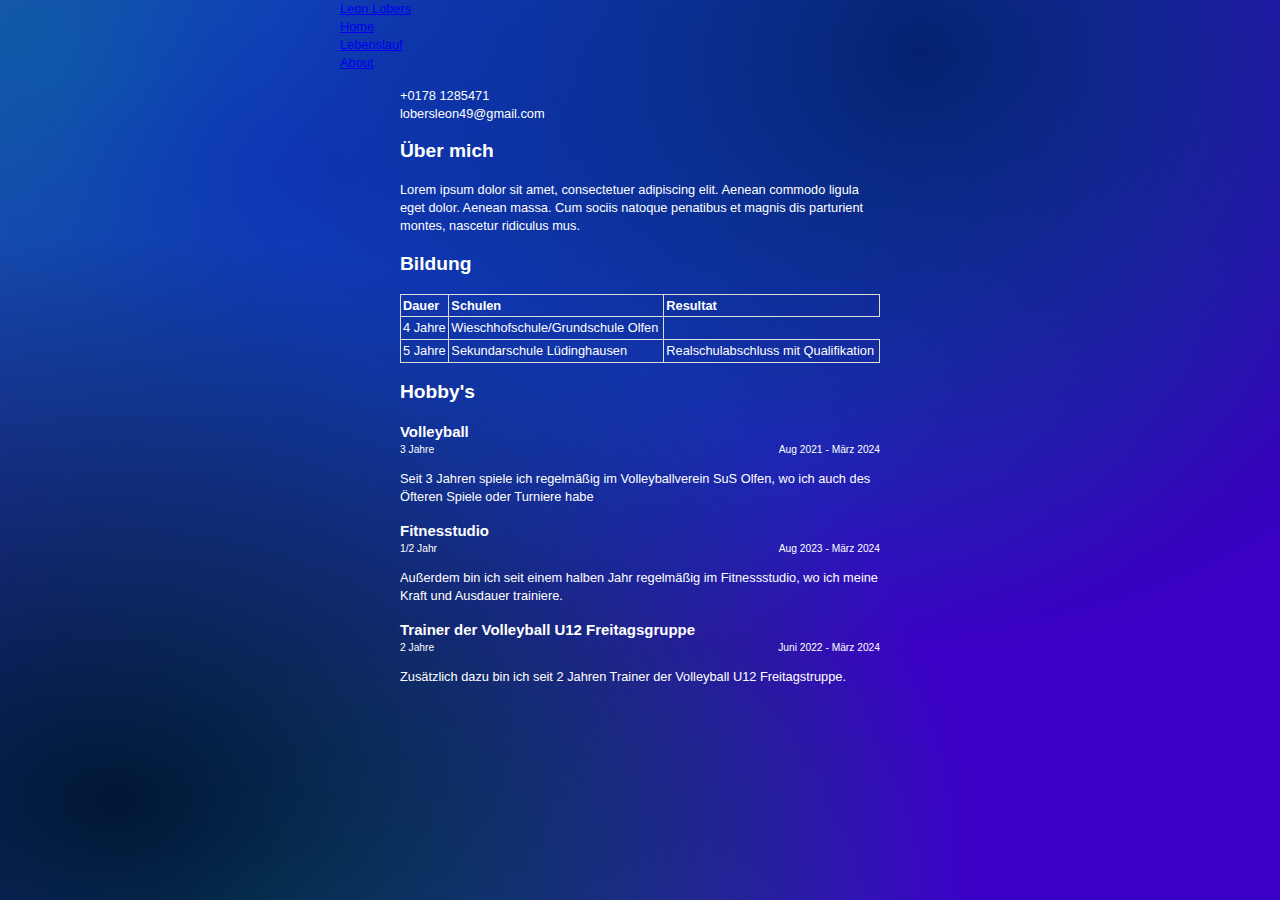
==== Lebenslauf.html @ 723012bf "Update Lebenslauf.html" ====
<!DOCTYPE HTML>
<html lang="en-US">
<head>
	<meta charset="UTF-8">
	<title></title>
	
	<link rel="stylesheet" href="styles.css" />
</head>
<div class="container">
  <div class="glass-container">
      <nav class="navbar">
          <div class="logo"><a href="About.Html">Leon Lobers</a></div>
          <ul class="nav-links">
              <li class="nav-link"><a href="index.html">Home</a></li>
              <li class="nav-link"><a href="Lebenslauf.html">Lebenslauf</a></li>
              <li class="nav-link"><a href="About.Html">About</a></li>
          </ul>
      </nav>
<body>
	<div class="container">
	<header>
		<h3 id="name"></h3>
		
		<div id="designation">
		
			<span class="title">+0178 1285471</span>
			<span class="organization"></span>
		
		</div>
		
		<div class="contact">
			<div class="email">lobersleon49@gmail.com</div>
		</div>
		
	</header>
	
	<div class="content" role=main>
	
		<section id="objective">
			<h2 class="title">Über mich</h2>
			<div class="description">
				<p>
					Lorem ipsum dolor sit amet, consectetuer adipiscing elit. Aenean commodo ligula eget dolor. Aenean massa. Cum sociis natoque penatibus et magnis dis parturient montes, nascetur ridiculus mus.
				</p>			
			</div> 
		</section>
		
		
		<section id="Education">
			<h2 class="title">Bildung</h2>
			<div class="description">
				
				<table>
					<thead>
						<td>Dauer</td>
						<td>Schulen</td>
						<td>Resultat</td>
					</thead>
					

					<tr>
						<td>4 Jahre</td>
						<td>Wieschhofschule/Grundschule Olfen</td>
					</tr>
					
					<tr> 
						<td>5 Jahre</td>
						<td>Sekundarschule Lüdinghausen</td>
						<td>Realschulabschluss mit Qualifikation</td>
					</tr>					
					
				</table>
			
			
			</div>
		</section>
			
		<section id="projects">
			<h2 class="title">Hobby's</h2>
			<div class="description">
				
		
				<section class="project">
					<h3 class="title">Volleyball</h3>
					<div class="meta">
						<span class="field">3 Jahre</span> <span class="date">Aug 2021 - März 2024</span>
					</div>
					<p class="description">Seit 3 Jahren spiele ich regelmäßig im Volleyballverein SuS Olfen, wo ich auch des Öfteren Spiele oder Turniere habe</p>
				</section> 
				<section class="project">
					<h3 class="title">Fitnesstudio</h3>
					<div class="meta">
						<span class="field">1/2 Jahr</span> <span class="date">Aug 2023 - März 2024</span>
					</div>
					<p class="description">Außerdem bin ich seit einem halben Jahr regelmäßig im Fitnessstudio, wo ich meine Kraft und Ausdauer trainiere.</p>
				</section> 



				<section class="project">
					<h3 class="title">Trainer der Volleyball U12 Freitagsgruppe</h3>
					<div class="meta">
						<span class="field">2 Jahre</span> <span class="date">Juni 2022 - März 2024</span>
					</div>
					<p class="description">Zusätzlich dazu bin ich seit 2 Jahren Trainer der Volleyball U12 Freitagstruppe.</p>
				</section>		
				
				</div>
		</section>	
	

	
	
	
	
	</div>
	
	
	
	
	
	
	
	
	
	
	
	
	
	</div>
	
</body>
</html>
---- styles.css ----
article, aside, details, figcaption, figure, footer, header, hgroup, nav, section { display: block; }
   audio, canvas, video { display: inline-block; *display: inline; *zoom: 1; }
   audio:not([controls]) { display: none; }
   [hidden] { display: none; }
   
   

   html { font-size: 100%; overflow-y: scroll; -webkit-text-size-adjust: 100%; -ms-text-size-adjust: 100%; }
   
   body { margin: 0; font-size: 0.8em; line-height: 1.4; }
   
   body, button, input, select, textarea { font-family: sans-serif; color: #222; }
   
   body{
    color: #fff;
    background-color: #3b00c5;
    background-image:
        radial-gradient(at 9% 89%, rgb(0, 22, 53) 0px, transparent 50%),
        radial-gradient(at 72% 6%, rgb(4, 33, 112) 0px, transparent 50%),
        radial-gradient(at 24% 19%, rgb(14, 53, 180) 0px, transparent 50%),
        radial-gradient(at 65% 6%, rgb(30, 90, 219) 0px, transparent 50%),
        radial-gradient(at 20% 98%, rgb(21, 116, 153) 0px, transparent 50%),
        radial-gradient(at 44% 9%, rgb(13, 62, 221) 0px, transparent 50%),
        radial-gradient(at 10% 9%, rgb(13, 145, 150) 0px, transparent 50%);
    min-height: 100vh;
}
   
   ::-moz-selection { background: #fe57a1; color: #fff; text-shadow: none; }
   ::selection { background: #fe57a1; color: #fff; text-shadow: none; }
   
   

   a { color: #00e; }
   a:visited { color: #551a8b; }
   a:hover { color: #06e; }
   a:focus { outline: thin dotted; }

   a:hover, a:active { outline: 0; }
   

   
   abbr[title] { border-bottom: 1px dotted; }
   
   b, strong { font-weight: bold; }
   
   blockquote { margin: 1em 40px; }
   
   dfn { font-style: italic; }
   
   hr { display: block; height: 1px; border: 0; border-top: 1px solid #ccc; margin: 1em 0; padding: 0; }
   
   ins { background: #ff9; color: #000; text-decoration: none; }
   
   mark { background: #ff0; color: #000; font-style: italic; font-weight: bold; }
   

   pre, code, kbd, samp { font-family: monospace, serif; _font-family: 'courier new', monospace; font-size: 1em; }

   pre { white-space: pre; white-space: pre-wrap; word-wrap: break-word; }
   
   q { quotes: none; }
   q:before, q:after { content: ""; content: none; }
   
   small { font-size: 85%; }
 
   sub, sup { font-size: 75%; line-height: 0; position: relative; vertical-align: baseline; }
   sup { top: -0.5em; }
   sub { bottom: -0.25em; }
   
   
  
   ul, ol { margin: 1em 0; padding: 0 0 0 40px; }
   dd { margin: 0 0 0 40px; }
   nav ul, nav ol { list-style: none; list-style-image: none; margin: 0; padding: 0; }
   
   

   img { border: 0; -ms-interpolation-mode: bicubic; vertical-align: middle; }
   
   
   
   svg:not(:root) { overflow: hidden; }
   
   
  
   figure { margin: 0; }
   
 
   
   form { margin: 0; }
   fieldset { border: 0; margin: 0; padding: 0; }
 
   label { cursor: pointer; }
   

   
   legend { border: 0; *margin-left: -7px; padding: 0; }

   button, input, select, textarea { font-size: 100%; margin: 0; vertical-align: baseline; *vertical-align: middle; }
   

   
   button, input { line-height: normal; }
   

   button, input[type="button"], input[type="reset"], input[type="submit"] { cursor: pointer; -webkit-appearance: button; *overflow: visible; }

   
   input[type="checkbox"], input[type="radio"] { box-sizing: border-box; padding: 0; }
   input[type="search"] { -webkit-appearance: textfield; -moz-box-sizing: content-box; -webkit-box-sizing: content-box; box-sizing: content-box; }
   input[type="search"]::-webkit-search-decoration { -webkit-appearance: none; }
   

   button::-moz-focus-inner, input::-moz-focus-inner { border: 0; padding: 0; }
   
 
   
   textarea { overflow: auto; vertical-align: top; resize: vertical; }
 
   input:valid, textarea:valid {  }
   input:invalid, textarea:invalid { background-color: #f0dddd; }
   
   

   table { border-collapse: collapse; border-spacing: 0; }
   td { vertical-align: top; }
   
   

   
   .container {
     width: 80%;
     max-width: 600px;
     margin: 0 auto;	
   }
   
   table{
     width: 100%;
   }
   
   thead{
     font-weight: bold;
   }
   
   td{	
     border: 1px solid #ddd;
     padding: 2px;
   }
   
   
   .project > .title {
     margin-bottom: 0px;
   }
   
   .project > .meta {
     font-size: 0.8em;
   }
   
   .project > .meta > .date {
     float: right;
   
   }
   
   
   
   
   
   
   
   
   
   
   
   

   
   @media only screen and (min-width: 480px) {
     
   
   }
   
   @media only screen and (min-width: 768px) {
    
   
   }
   
   

   .ir { display: block; border: 0; text-indent: -999em; overflow: hidden; background-color: transparent; background-repeat: no-repeat; text-align: left; direction: ltr; *line-height: 0; }
   .ir br { display: none; }
   
   
   .hidden { display: none !important; visibility: hidden; }
   

   .visuallyhidden { border: 0; clip: rect(0 0 0 0); height: 1px; margin: -1px; overflow: hidden; padding: 0; position: absolute; width: 1px; }

   .visuallyhidden.focusable:active, .visuallyhidden.focusable:focus { clip: auto; height: auto; margin: 0; overflow: visible; position: static; width: auto; }
   

   .invisible { visibility: hidden; }
   
  
   .clearfix:before, .clearfix:after { content: ""; display: table; }
   .clearfix:after { clear: both; }
   .clearfix { *zoom: 1; }
   
   
   
 
   
   @media print {
     * { background: transparent !important; color: black !important; box-shadow:none !important; text-shadow: none !important; filter:none !important; -ms-filter: none !important; } 
     a, a:visited { text-decoration: underline; }
     a[href]:after { content: " (" attr(href) ")"; }
     abbr[title]:after { content: " (" attr(title) ")"; }
     .ir a:after, a[href^="javascript:"]:after, a[href^="#"]:after { content: ""; }  
     pre, blockquote { border: 1px solid #999; page-break-inside: avoid; }
     thead { display: table-header-group; } 
     tr, img { page-break-inside: avoid; }
     img { max-width: 100% !important; }
     @page { margin: 0.5cm; }
     p, h2, h3 { orphans: 3; widows: 3; }
     h2, h3 { page-break-after: avoid; }
   }
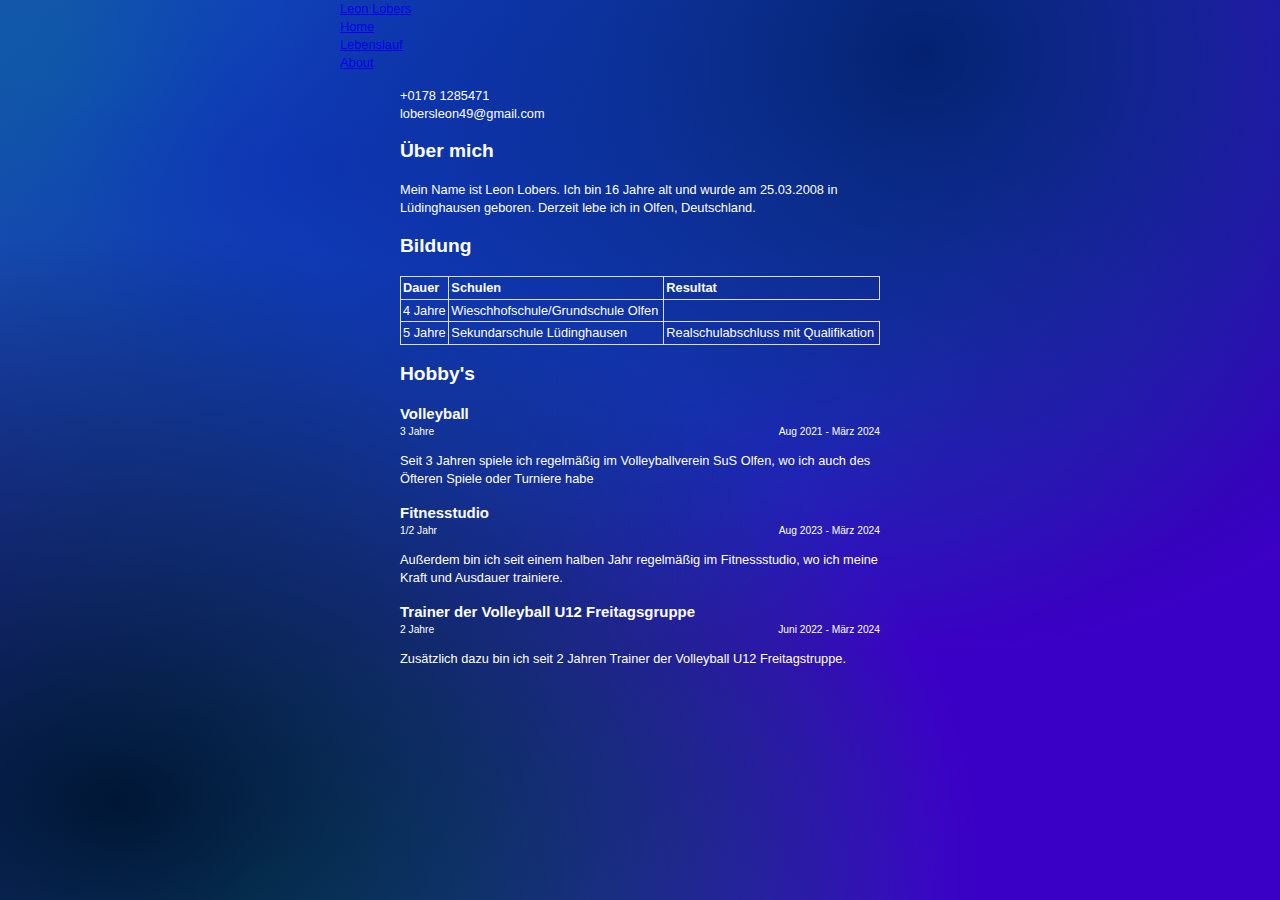
==== commit fa0f8d1a: "Add files via upload" ====
--- a/Lebenslauf.html
+++ b/Lebenslauf.html
@@ -40,7 +40,7 @@
 			<h2 class="title">Über mich</h2>
 			<div class="description">
 				<p>
-					Lorem ipsum dolor sit amet, consectetuer adipiscing elit. Aenean commodo ligula eget dolor. Aenean massa. Cum sociis natoque penatibus et magnis dis parturient montes, nascetur ridiculus mus.
+					Mein Name ist Leon Lobers. Ich bin 16 Jahre alt und wurde am 25.03.2008 in Lüdinghausen geboren. Derzeit lebe ich in Olfen, Deutschland.
 				</p>			
 			</div> 
 		</section>
@@ -130,4 +130,4 @@
 	</div>
 	
 </body>
-</html>
+</html>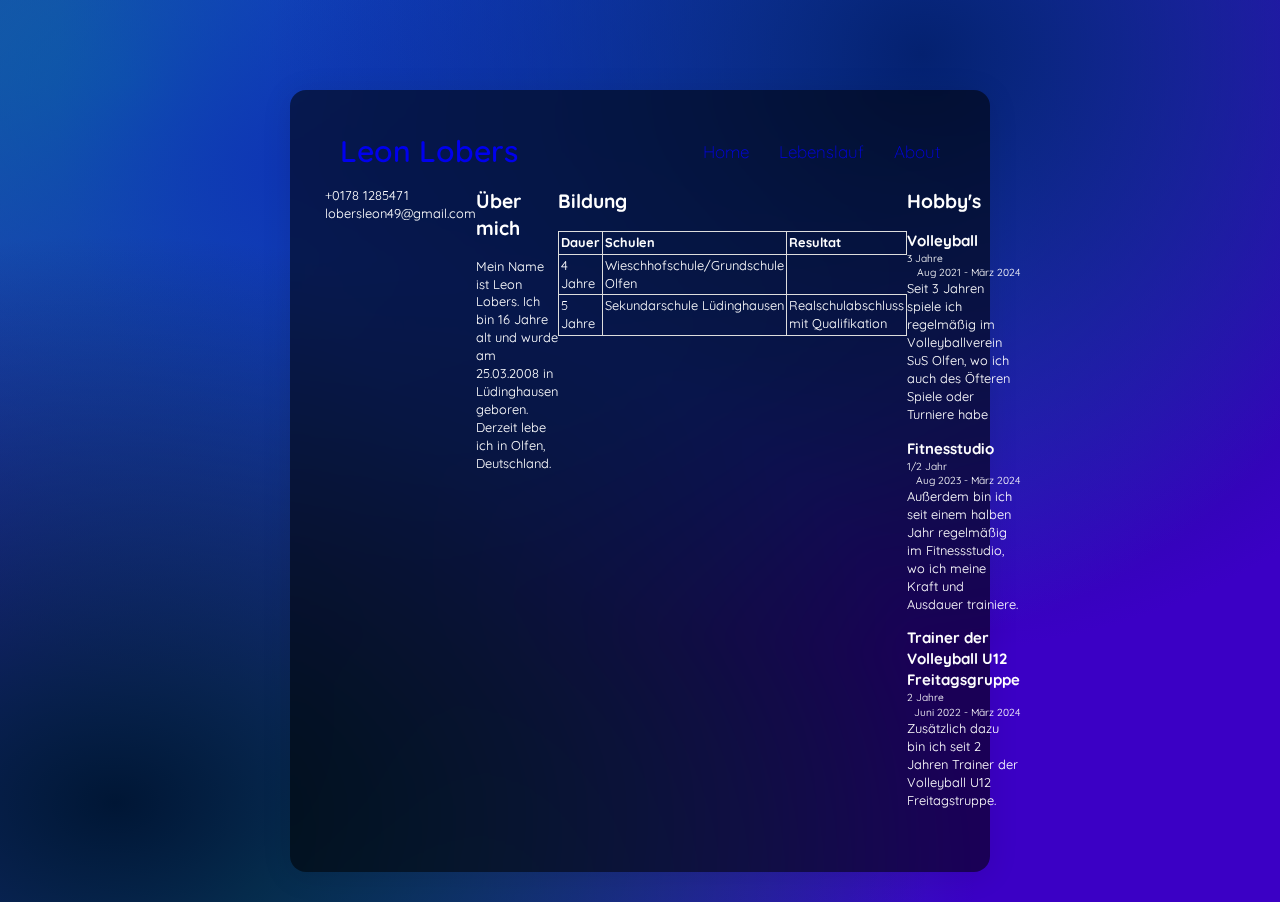
==== commit b44d3d91: "Update Lebenslauf.html" ====
--- a/Lebenslauf.html
+++ b/Lebenslauf.html
@@ -3,7 +3,7 @@
 <head>
 	<meta charset="UTF-8">
 	<title></title>
-	
+	<link rel="stylesheet" href="style.css" />
 	<link rel="stylesheet" href="styles.css" />
 </head>
 <div class="container">
@@ -130,4 +130,4 @@
 	</div>
 	
 </body>
-</html>+</html>
--- a/style.css
+++ b/style.css
@@ -0,0 +1,207 @@
+@import url('https://fonts.googleapis.com/css2?family=Quicksand:wght@300;400;500;600;700&display=swap');
+
+*{
+    font-family: 'Quicksand', sans-serif;
+}
+
+a{
+    text-decoration: none;
+    color: #fff;
+}
+
+body{
+    color: #fff;
+    background-color: #3b00c5;
+    background-image:
+        radial-gradient(at 9% 89%, rgb(0, 22, 53) 0px, transparent 50%),
+        radial-gradient(at 72% 6%, rgb(4, 33, 112) 0px, transparent 50%),
+        radial-gradient(at 24% 19%, rgb(14, 53, 180) 0px, transparent 50%),
+        radial-gradient(at 65% 6%, rgb(30, 90, 219) 0px, transparent 50%),
+        radial-gradient(at 20% 98%, rgb(21, 116, 153) 0px, transparent 50%),
+        radial-gradient(at 44% 9%, rgb(13, 62, 221) 0px, transparent 50%),
+        radial-gradient(at 10% 9%, rgb(13, 145, 150) 0px, transparent 50%);
+    min-height: 100vh;
+}
+
+.container{
+    display: flex;
+    justify-content: center;
+}
+
+.glass-container{
+    display: block;
+    max-width: 72vw;
+    margin-top: 10vh;
+    margin-bottom: 30px;
+    background: rgba(0, 0, 0, 0.56);
+    padding: 50px;
+    border-radius: 16px;
+    box-shadow: 0 4px 30px rgba(0, 0, 0, 0.1);
+    backdrop-filter: blur(11.6px);
+    -webkit-backdrop-filter: blur(11.6px);
+}
+
+.logo{
+    display: inline-block;
+    font-size: 30px;
+    font-weight: 600;
+    margin-top: -10px;
+}
+
+ul.nav-links{
+    margin: 0;
+    float: right;
+    display: flex;
+    list-style: none;
+}
+
+li.nav-link{
+    display: inline-block;
+    margin-left: 30px;
+    font-size: 17px;
+    font-weight: 300;
+}
+
+.content{
+    display: flex;
+    width: 100%;
+}
+
+.main{
+    margin-top: 10vh;
+    display: inline-block;
+    padding: 20px;
+}
+
+.main h2{
+    font-size: 35px;
+}
+
+.main p{
+    font-size: 16px;
+    line-height: 23px;
+}
+
+button{
+    margin-top: 10px;
+    width: 100%;
+    height: 40px;
+    font-size: 15px;
+    color: #fff;
+    background-color: transparent;
+    border: 1px solid #fff;
+    border-radius: 10px;
+    cursor: pointer;
+    transition: all 0.3s ease;
+}
+
+button:hover{
+    border-color: #2668db;
+    background-color: #2668db;
+}
+
+.image-wrapper{
+    display: flex;
+    margin-top: 5vh;
+    position: relative;
+}
+
+.image-wrapper img{
+    max-width: 500px;
+}
+
+.attrebute{
+    position: absolute;
+    bottom: 20px;
+    right: 0;
+    font-size: 12px;
+}
+
+@media screen and (max-width: 1075px) {
+    .content{
+        flex-direction: column;
+    }
+}
+
+@media screen and (max-width: 720px) {
+    .logo{
+        font-size: 22px;
+    }
+    li.nav-link{
+        font-size: 13px;
+    }
+    .main h2{
+        font-size: 28px;
+    }
+    .main p{
+        font-size: 15px;
+    }
+    button{
+        font-size: 13px;
+    }
+    .image-wrapper img{
+        max-width: 400px;
+    }
+}
+
+h1 {
+  color: white;
+  padding-top: 10px;
+  text-align: center;
+  font-size: 60px;
+}
+
+input {
+  background-color: white;
+  width: 70%;
+  margin-left: 12%;
+  font-size: 20px;
+  padding: 16px;
+  border-radius: 10px;
+  border-color: black;
+  margin-bottom: 20px;
+}
+
+textarea {
+ background-color: white;
+ width: 70%;
+ margin-left: 12%;
+ margin-left: 12%;
+ font-size: 20px;
+ padding: 16px 16px;
+ border-radius: 10px;
+ border-color: black;
+ margin-bottom: 25px;
+ font-family: 'Quicksand' sans-serif;
+}
+
+input:focus-within{
+outline: none;
+border-color: #27272c;
+border-width: 3px;
+}
+
+textarea:focus-within{
+  outline: none;
+  border-color: #27272c;
+  border-width: 3px;
+  }
+
+  button {
+    background-color: #14161a;
+    border-radius: 20px;
+    border-color: black;
+    font-size: 22px;
+    padding: 10 18;
+    text-align: center;
+    display: flex;
+    margin: auto;
+  }
+
+  button:hover {
+    opacity: 80%;
+    cursor: pointer;
+  }
+
+
+  
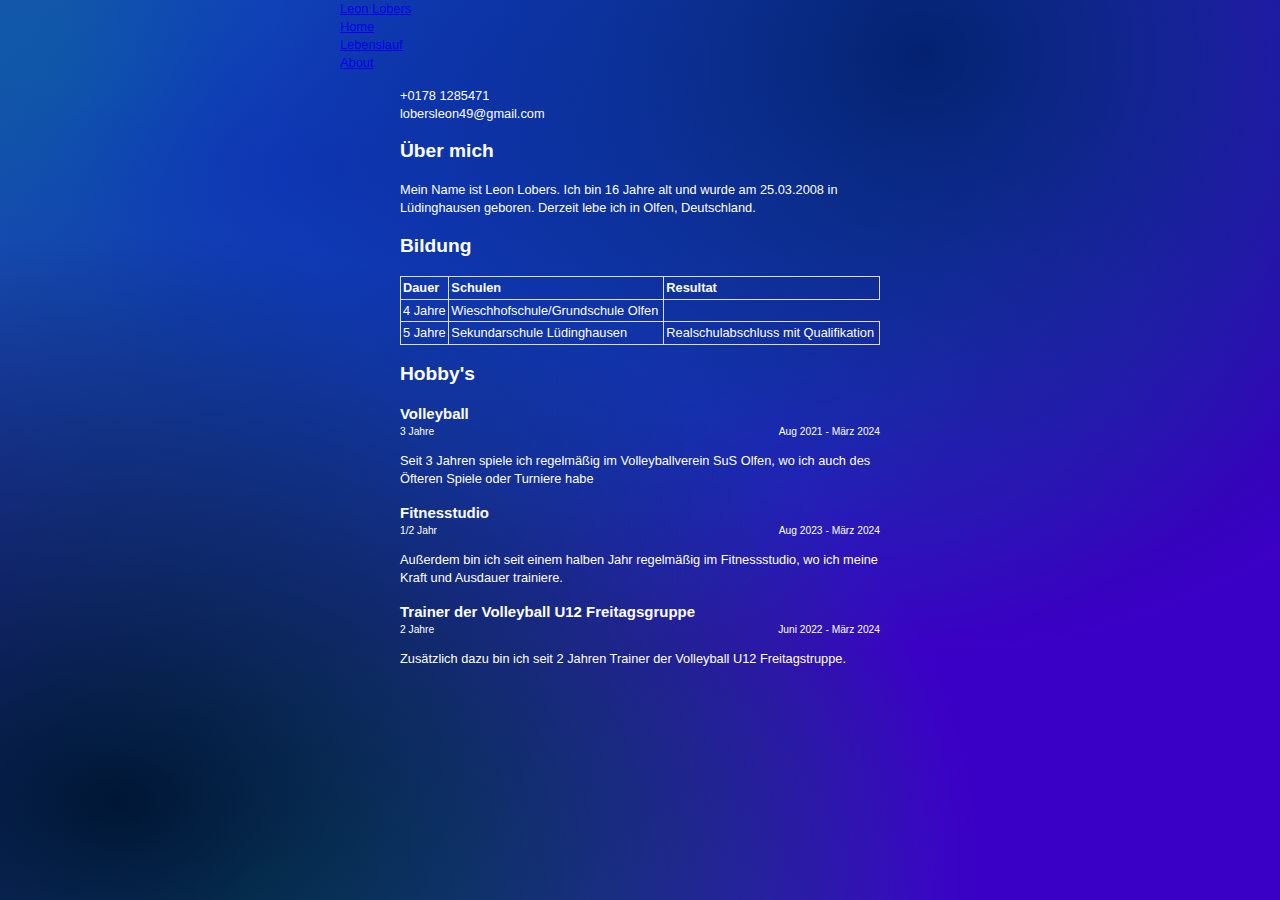
==== commit 8a660b0c: "Add files via upload" ====
--- a/Lebenslauf.html
+++ b/Lebenslauf.html
@@ -3,7 +3,7 @@
 <head>
 	<meta charset="UTF-8">
 	<title></title>
-	<link rel="stylesheet" href="style.css" />
+	
 	<link rel="stylesheet" href="styles.css" />
 </head>
 <div class="container">
@@ -130,4 +130,4 @@
 	</div>
 	
 </body>
-</html>
+</html>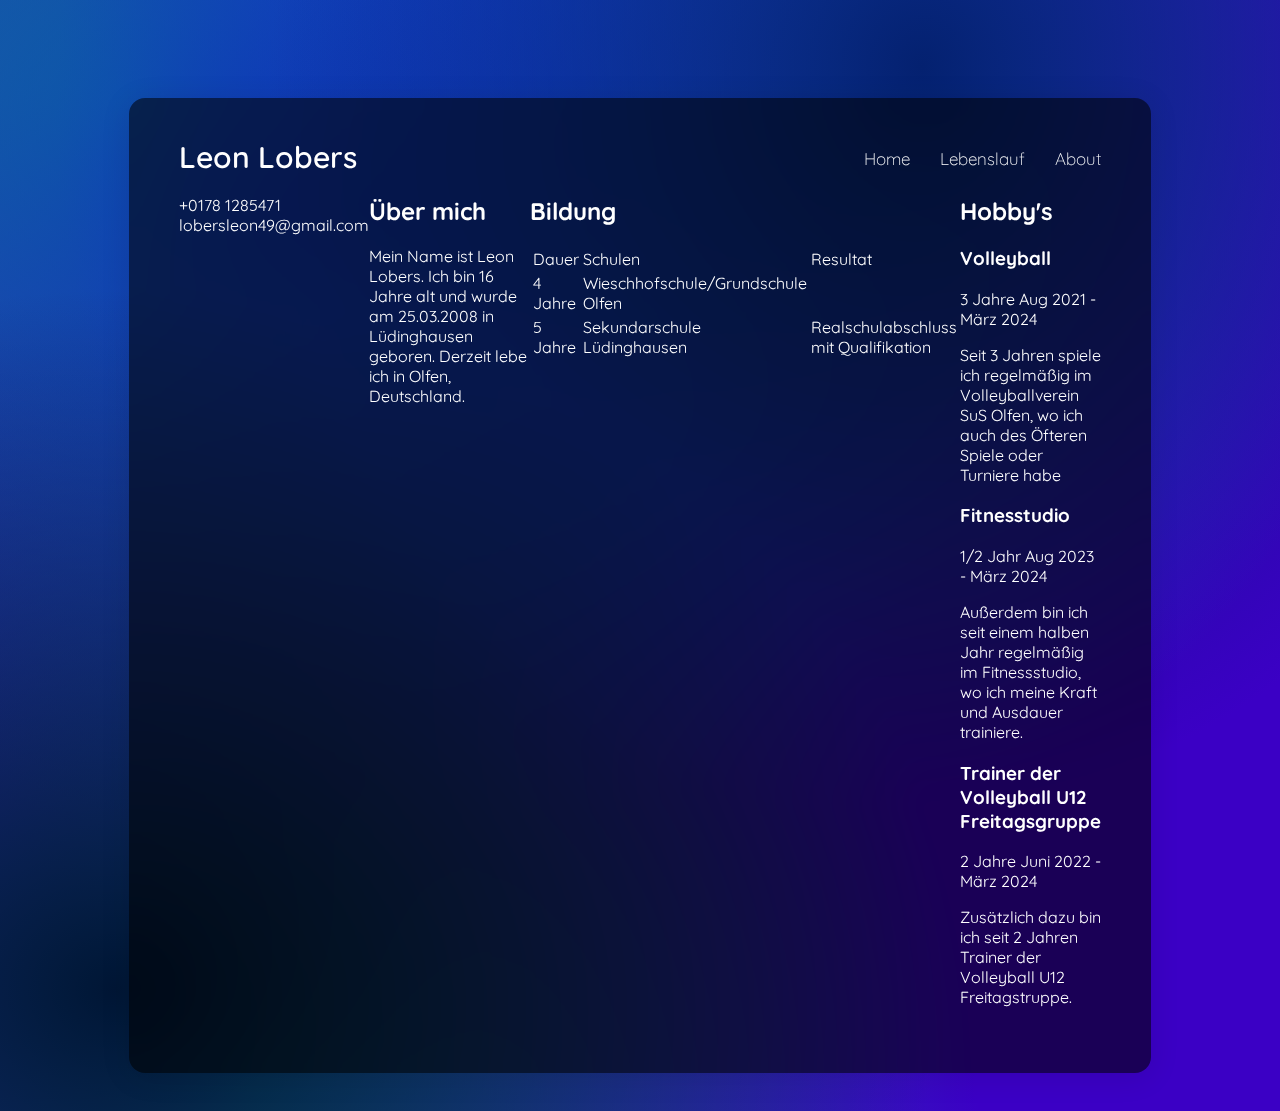
==== commit 418ed4e8: "Update Lebenslauf.html" ====
--- a/Lebenslauf.html
+++ b/Lebenslauf.html
@@ -3,8 +3,7 @@
 <head>
 	<meta charset="UTF-8">
 	<title></title>
-	
-	<link rel="stylesheet" href="styles.css" />
+	<link rel="stylesheet" href="style.css" />
 </head>
 <div class="container">
   <div class="glass-container">
@@ -130,4 +129,4 @@
 	</div>
 	
 </body>
-</html>+</html>
--- a/style.css
+++ b/style.css
@@ -0,0 +1,207 @@
+@import url('https://fonts.googleapis.com/css2?family=Quicksand:wght@300;400;500;600;700&display=swap');
+
+*{
+    font-family: 'Quicksand', sans-serif;
+}
+
+a{
+    text-decoration: none;
+    color: #fff;
+}
+
+body{
+    color: #fff;
+    background-color: #3b00c5;
+    background-image:
+        radial-gradient(at 9% 89%, rgb(0, 22, 53) 0px, transparent 50%),
+        radial-gradient(at 72% 6%, rgb(4, 33, 112) 0px, transparent 50%),
+        radial-gradient(at 24% 19%, rgb(14, 53, 180) 0px, transparent 50%),
+        radial-gradient(at 65% 6%, rgb(30, 90, 219) 0px, transparent 50%),
+        radial-gradient(at 20% 98%, rgb(21, 116, 153) 0px, transparent 50%),
+        radial-gradient(at 44% 9%, rgb(13, 62, 221) 0px, transparent 50%),
+        radial-gradient(at 10% 9%, rgb(13, 145, 150) 0px, transparent 50%);
+    min-height: 100vh;
+}
+
+.container{
+    display: flex;
+    justify-content: center;
+}
+
+.glass-container{
+    display: block;
+    max-width: 72vw;
+    margin-top: 10vh;
+    margin-bottom: 30px;
+    background: rgba(0, 0, 0, 0.56);
+    padding: 50px;
+    border-radius: 16px;
+    box-shadow: 0 4px 30px rgba(0, 0, 0, 0.1);
+    backdrop-filter: blur(11.6px);
+    -webkit-backdrop-filter: blur(11.6px);
+}
+
+.logo{
+    display: inline-block;
+    font-size: 30px;
+    font-weight: 600;
+    margin-top: -10px;
+}
+
+ul.nav-links{
+    margin: 0;
+    float: right;
+    display: flex;
+    list-style: none;
+}
+
+li.nav-link{
+    display: inline-block;
+    margin-left: 30px;
+    font-size: 17px;
+    font-weight: 300;
+}
+
+.content{
+    display: flex;
+    width: 100%;
+}
+
+.main{
+    margin-top: 10vh;
+    display: inline-block;
+    padding: 20px;
+}
+
+.main h2{
+    font-size: 35px;
+}
+
+.main p{
+    font-size: 16px;
+    line-height: 23px;
+}
+
+button{
+    margin-top: 10px;
+    width: 100%;
+    height: 40px;
+    font-size: 15px;
+    color: #fff;
+    background-color: transparent;
+    border: 1px solid #fff;
+    border-radius: 10px;
+    cursor: pointer;
+    transition: all 0.3s ease;
+}
+
+button:hover{
+    border-color: #2668db;
+    background-color: #2668db;
+}
+
+.image-wrapper{
+    display: flex;
+    margin-top: 5vh;
+    position: relative;
+}
+
+.image-wrapper img{
+    max-width: 500px;
+}
+
+.attrebute{
+    position: absolute;
+    bottom: 20px;
+    right: 0;
+    font-size: 12px;
+}
+
+@media screen and (max-width: 1075px) {
+    .content{
+        flex-direction: column;
+    }
+}
+
+@media screen and (max-width: 720px) {
+    .logo{
+        font-size: 22px;
+    }
+    li.nav-link{
+        font-size: 13px;
+    }
+    .main h2{
+        font-size: 28px;
+    }
+    .main p{
+        font-size: 15px;
+    }
+    button{
+        font-size: 13px;
+    }
+    .image-wrapper img{
+        max-width: 400px;
+    }
+}
+
+h1 {
+  color: white;
+  padding-top: 10px;
+  text-align: center;
+  font-size: 60px;
+}
+
+input {
+  background-color: white;
+  width: 70%;
+  margin-left: 12%;
+  font-size: 20px;
+  padding: 16px;
+  border-radius: 10px;
+  border-color: black;
+  margin-bottom: 20px;
+}
+
+textarea {
+ background-color: white;
+ width: 70%;
+ margin-left: 12%;
+ margin-left: 12%;
+ font-size: 20px;
+ padding: 16px 16px;
+ border-radius: 10px;
+ border-color: black;
+ margin-bottom: 25px;
+ font-family: 'Quicksand' sans-serif;
+}
+
+input:focus-within{
+outline: none;
+border-color: #27272c;
+border-width: 3px;
+}
+
+textarea:focus-within{
+  outline: none;
+  border-color: #27272c;
+  border-width: 3px;
+  }
+
+  button {
+    background-color: #14161a;
+    border-radius: 20px;
+    border-color: black;
+    font-size: 22px;
+    padding: 10 18;
+    text-align: center;
+    display: flex;
+    margin: auto;
+  }
+
+  button:hover {
+    opacity: 80%;
+    cursor: pointer;
+  }
+
+
+  
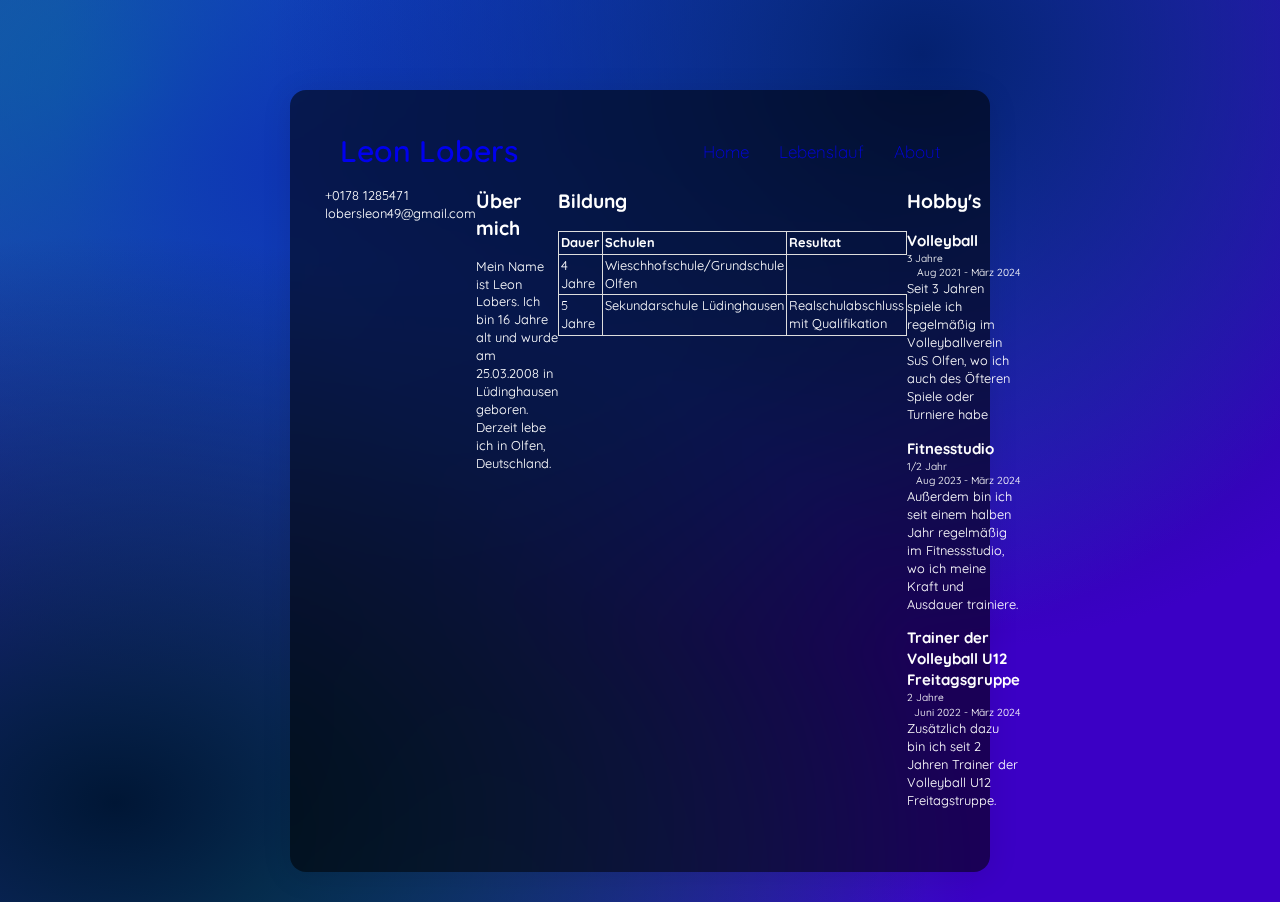
==== commit 78058183: "Update Lebenslauf.html" ====
--- a/Lebenslauf.html
+++ b/Lebenslauf.html
@@ -4,6 +4,7 @@
 	<meta charset="UTF-8">
 	<title></title>
 	<link rel="stylesheet" href="style.css" />
+	<link rel="stylesheet" href="styles.css"/>
 </head>
 <div class="container">
   <div class="glass-container">
--- a/styles.css
+++ b/styles.css
@@ -0,0 +1,226 @@
+
+   article, aside, details, figcaption, figure, footer, header, hgroup, nav, section { display: block; }
+   audio, canvas, video { display: inline-block; *display: inline; *zoom: 1; }
+   audio:not([controls]) { display: none; }
+   [hidden] { display: none; }
+   
+   
+
+   html { font-size: 100%; overflow-y: scroll; -webkit-text-size-adjust: 100%; -ms-text-size-adjust: 100%; }
+   
+   body { margin: 0; font-size: 0.8em; line-height: 1.4; }
+   
+   body, button, input, select, textarea { font-family: sans-serif; color: #222; }
+   
+   body{
+    color: #fff;
+    background-color: #3b00c5;
+    background-image:
+        radial-gradient(at 9% 89%, rgb(0, 22, 53) 0px, transparent 50%),
+        radial-gradient(at 72% 6%, rgb(4, 33, 112) 0px, transparent 50%),
+        radial-gradient(at 24% 19%, rgb(14, 53, 180) 0px, transparent 50%),
+        radial-gradient(at 65% 6%, rgb(30, 90, 219) 0px, transparent 50%),
+        radial-gradient(at 20% 98%, rgb(21, 116, 153) 0px, transparent 50%),
+        radial-gradient(at 44% 9%, rgb(13, 62, 221) 0px, transparent 50%),
+        radial-gradient(at 10% 9%, rgb(13, 145, 150) 0px, transparent 50%);
+    min-height: 100vh;
+}
+   
+   ::-moz-selection { background: #fe57a1; color: #fff; text-shadow: none; }
+   ::selection { background: #fe57a1; color: #fff; text-shadow: none; }
+   
+   
+
+   a { color: #00e; }
+   a:visited { color: #551a8b; }
+   a:hover { color: #06e; }
+   a:focus { outline: thin dotted; }
+
+   a:hover, a:active { outline: 0; }
+   
+
+   
+   abbr[title] { border-bottom: 1px dotted; }
+   
+   b, strong { font-weight: bold; }
+   
+   blockquote { margin: 1em 40px; }
+   
+   dfn { font-style: italic; }
+   
+   hr { display: block; height: 1px; border: 0; border-top: 1px solid #ccc; margin: 1em 0; padding: 0; }
+   
+   ins { background: #ff9; color: #000; text-decoration: none; }
+   
+   mark { background: #ff0; color: #000; font-style: italic; font-weight: bold; }
+   
+
+   pre, code, kbd, samp { font-family: monospace, serif; _font-family: 'courier new', monospace; font-size: 1em; }
+
+   pre { white-space: pre; white-space: pre-wrap; word-wrap: break-word; }
+   
+   q { quotes: none; }
+   q:before, q:after { content: ""; content: none; }
+   
+   small { font-size: 85%; }
+ 
+   sub, sup { font-size: 75%; line-height: 0; position: relative; vertical-align: baseline; }
+   sup { top: -0.5em; }
+   sub { bottom: -0.25em; }
+   
+   
+  
+   ul, ol { margin: 1em 0; padding: 0 0 0 40px; }
+   dd { margin: 0 0 0 40px; }
+   nav ul, nav ol { list-style: none; list-style-image: none; margin: 0; padding: 0; }
+   
+   
+
+   img { border: 0; -ms-interpolation-mode: bicubic; vertical-align: middle; }
+   
+   
+   
+   svg:not(:root) { overflow: hidden; }
+   
+   
+  
+   figure { margin: 0; }
+   
+ 
+   
+   form { margin: 0; }
+   fieldset { border: 0; margin: 0; padding: 0; }
+ 
+   label { cursor: pointer; }
+   
+
+   
+   legend { border: 0; *margin-left: -7px; padding: 0; }
+
+   button, input, select, textarea { font-size: 100%; margin: 0; vertical-align: baseline; *vertical-align: middle; }
+   
+
+   
+   button, input { line-height: normal; }
+   
+
+   button, input[type="button"], input[type="reset"], input[type="submit"] { cursor: pointer; -webkit-appearance: button; *overflow: visible; }
+
+   
+   input[type="checkbox"], input[type="radio"] { box-sizing: border-box; padding: 0; }
+   input[type="search"] { -webkit-appearance: textfield; -moz-box-sizing: content-box; -webkit-box-sizing: content-box; box-sizing: content-box; }
+   input[type="search"]::-webkit-search-decoration { -webkit-appearance: none; }
+   
+
+   button::-moz-focus-inner, input::-moz-focus-inner { border: 0; padding: 0; }
+   
+ 
+   
+   textarea { overflow: auto; vertical-align: top; resize: vertical; }
+ 
+   input:valid, textarea:valid {  }
+   input:invalid, textarea:invalid { background-color: #f0dddd; }
+   
+   
+
+   table { border-collapse: collapse; border-spacing: 0; }
+   td { vertical-align: top; }
+   
+   
+
+   
+   .container {
+     width: 80%;
+     max-width: 600px;
+     margin: 0 auto;	
+   }
+   
+   table{
+     width: 100%;
+   }
+   
+   thead{
+     font-weight: bold;
+   }
+   
+   td{	
+     border: 1px solid #ddd;
+     padding: 2px;
+   }
+   
+   
+   .project > .title {
+     margin-bottom: 0px;
+   }
+   
+   .project > .meta {
+     font-size: 0.8em;
+   }
+   
+   .project > .meta > .date {
+     float: right;
+   
+   }
+   
+   
+   
+   
+   
+   
+   
+   
+   
+   
+   
+   
+
+   
+   @media only screen and (min-width: 480px) {
+     
+   
+   }
+   
+   @media only screen and (min-width: 768px) {
+    
+   
+   }
+   
+   
+
+   .ir { display: block; border: 0; text-indent: -999em; overflow: hidden; background-color: transparent; background-repeat: no-repeat; text-align: left; direction: ltr; *line-height: 0; }
+   .ir br { display: none; }
+   
+   
+   .hidden { display: none !important; visibility: hidden; }
+   
+
+   .visuallyhidden { border: 0; clip: rect(0 0 0 0); height: 1px; margin: -1px; overflow: hidden; padding: 0; position: absolute; width: 1px; }
+
+   .visuallyhidden.focusable:active, .visuallyhidden.focusable:focus { clip: auto; height: auto; margin: 0; overflow: visible; position: static; width: auto; }
+   
+
+   .invisible { visibility: hidden; }
+   
+  
+   .clearfix:before, .clearfix:after { content: ""; display: table; }
+   .clearfix:after { clear: both; }
+   .clearfix { *zoom: 1; }
+   
+   
+   
+ 
+   
+   @media print {
+     * { background: transparent !important; color: black !important; box-shadow:none !important; text-shadow: none !important; filter:none !important; -ms-filter: none !important; } 
+     a, a:visited { text-decoration: underline; }
+     a[href]:after { content: " (" attr(href) ")"; }
+     abbr[title]:after { content: " (" attr(title) ")"; }
+     .ir a:after, a[href^="javascript:"]:after, a[href^="#"]:after { content: ""; }  
+     pre, blockquote { border: 1px solid #999; page-break-inside: avoid; }
+     thead { display: table-header-group; } 
+     tr, img { page-break-inside: avoid; }
+     img { max-width: 100% !important; }
+     @page { margin: 0.5cm; }
+     p, h2, h3 { orphans: 3; widows: 3; }
+     h2, h3 { page-break-after: avoid; }
+   }